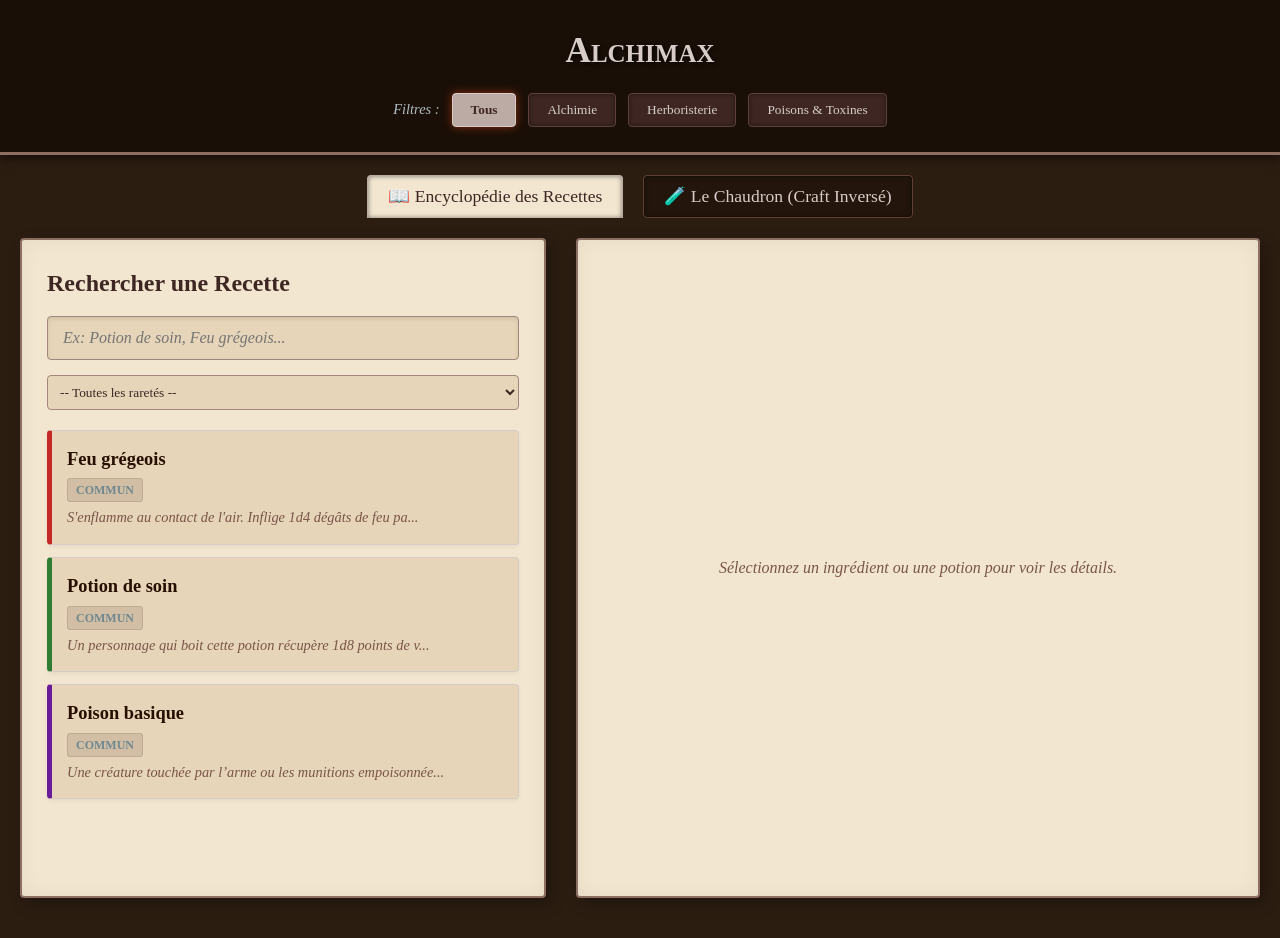
==== index.html @ 575bb74b "first commit" ====
<!DOCTYPE html>
<html lang="fr">
<head>
    <meta charset="UTF-8">
    <meta name="viewport" content="width=device-width, initial-scale=1.0">
    <title>Alchimax - Gestionnaire d'Alchimie D&D 5e</title>
    <link rel="stylesheet" href="style.css">
    <script type="module" src="app.js" defer></script>
</head>
<body>

    <!-- HEADER & FILTRES GLOBACUX -->
    <header class="main-header">
        <h1>Alchimax</h1>
        <div class="filter-container">
            <span class="filter-label">Filtres :</span>
            <button class="btn-filter active" data-filter="all">Tous</button>
            <button class="btn-filter" data-filter="alchimie">Alchimie</button>
            <button class="btn-filter" data-filter="herboristerie">Herboristerie</button>
            <button class="btn-filter" data-filter="poison">Poisons & Toxines</button>
        </div>
    </header>

    <!-- NAVIGATION ENTRE LES DEUX MODES -->
    <nav class="mode-navigation">
        <button class="btn-mode active" id="btn-mode-encyclo">📖 Encyclopédie des Recettes</button>
        <button class="btn-mode" id="btn-mode-chaudron">🧪 Le Chaudron (Craft Inversé)</button>
    </nav>

    <!-- CONTENEUR PRINCIPAL MUTABLE -->
    <main class="app-container">
        
        <!-- SECTION 1 : MODE ENCYCLOPÉDIE (Actif par défaut) -->
        <section id="view-encyclopedia" class="view-section">
            <div class="grid-layout">
                <!-- Liste gauche (générée en JS) -->
                <div class="list-panel" id="encyclo-list">
                    <h2>Rechercher une Recette</h2>
                    
                    <!-- Barre de recherche rapide -->
                    <div class="search-box">
                        <input type="text" id="search-potion" placeholder="Ex: Potion de soin, Feu grégeois...">
                    </div>
                    
                    <!-- Filtre par rareté spécifique aux potions -->
                    <div class="sub-filters">
                        <select id="select-rarete">
                            <option value="all">-- Toutes les raretés --</option>
                            <option value="commun">Commun</option>
                            <option value="peu-commun">Peu commun</option>
                            <option value="rare">Rare</option>
                            <option value="tres-rare">Très Rare</option>
                        </select> 
                    </div>

                    <!-- La liste des résultats, qui sera très courte grâce aux filtres -->
                    <div id="encyclo-results-container" class="results-scroll">
                        <!-- Généré par le JS : uniquement les titres des potions filtrées -->
                    </div>
                </div>

                <!-- LE VOICI DE RETOUR : Le panneau de prévisualisation droite -->
                <div class="preview-panel" id="encyclo-preview">
                    <div class="preview-placeholder">
                        <p>Sélectionnez un ingrédient ou une potion pour voir les détails.</p>
                    </div>
                </div>

            </div>
        </section>

        <!-- SECTION 2 : MODE CHAUDRON (Masqué au démarrage) -->
        <section id="view-cauldron" class="view-section hidden">
            <div class="grid-layout">
                <!-- Inventaire du joueur à gauche -->
                <div class="list-panel" id="player-inventory">
                    <h2>Votre Inventaire</h2>
                    <p class="short-desc">Renseignez vos composants disponibles :</p>
                    
                    <!-- RECHERCHE DE COMPOSANTS -->
                    <div class="search-box">
                        <input type="text" id="search-ingredient" placeholder="Rechercher un composant (ex: Lys, Venin)...">
                    </div>
                    
                    <div class="sub-filters">
                        <select id="select-rarete-ingredient">
                            <option value="all">-- Toutes les raretés --</option>
                            <option value="commun">Commun</option>
                            <option value="peu-commun">Peu commun</option>
                            <option value="rare">Rare</option>
                            <option value="tres-rare">Très Rare</option>
                        </select> 
                    </div>

                    <!-- Conteneur pour la liste des ingrédients avec compteurs -->
                    <div id="inventory-inputs-container" class="results-scroll">
                        <!-- Généré en JS -->
                    </div>
                </div>
                
                <!-- Résultats du craft à droite -->
                <div class="preview-panel" id="craft-results">
                    <h2>Résultats du Laboratoire</h2>
                    
                    <div class="craft-group" style="margin-top: 20px;">
                        <h3 style="color: var(--accent-herb); margin-bottom: 10px;">✅ Craftables immédiatement</h3>
                        <div class="craft-list" id="craft-ready"></div>
                    </div>
                    
                    <div class="craft-group" style="margin-top: 30px;">
                        <h3 style="color: #e65100; margin-bottom: 10px;">⚠️ Ingrédients manquants (Presque craftables)</h3>
                        <div class="craft-list" id="craft-almost"></div>
                    </div>
                </div>
            </div>
        </section>

    </main>

</body>
</html>
---- style.css ----
/* VARIABLES ET THÈME FANTASY GRIMOIRE */
:root {
    --bg-main: #2c1d11;         /* Brun très sombre, ambiance taverne / table en bois */
    --bg-panel: #f2e6d0;        /* Couleur parchemin clair pour les pages du grimoire */
    --bg-card: #e6d5b8;         /* Parchemin un peu plus sombre pour détacher les éléments */
    --text-main: #3e2723;       /* Encre brun foncé/brûlé pour le texte principal */
    --text-muted: #795548;      /* Brun moyen pour le texte secondaire */
    --border-color: #bcaaa4;    /* Bordure douce style reliure */
    
    /* Accents Magiques */
    --accent-glow: #d84315;     /* Ambre / Feu alchimique */
    --accent-alch: #c62828;     /* Rouge flasque */
    --accent-herb: #2e7d32;     /* Vert fougère */
    --accent-pois: #6a1b9a;     /* Violet poison belladone */

    /* Raretés version Encre */
    --rar-commun: #708890;
    --rar-peucommun: #1b5e20;
    --rar-rare: #0d47a1;
    --rar-tresrare: #4a148c;
    --rar-legendaire: #e65100;
}

* {
    box-sizing: border-box;
    margin: 0;
    padding: 0;
}

body {
    background-color: var(--bg-main);
    color: var(--text-main);
    font-family: 'Georgia', serif; /* Police plus littéraire / JDR */
    line-height: 1.5;
    padding-bottom: 40px;
}

.hidden { display: none !important; }

/* HEADER & FILTRES */
.main-header {
    background-color: #1a0f07; /* Bois très sombre pour le haut */
    border-bottom: 3px solid #8d6e63;
    padding: 25px 20px;
    text-align: center;
    box-shadow: 0 4px 10px rgba(0,0,0,0.5);
}

.main-header h1 {
    font-size: 2.2rem;
    margin-bottom: 15px;
    font-variant: small-caps;
    color: #d7ccc8;
    text-shadow: 2px 2px 4px rgba(0, 0, 0, 0.8);
}

.filter-container {
    display: flex;
    justify-content: center;
    align-items: center;
    gap: 12px;
    flex-wrap: wrap;
}

.filter-label {
    color: #b0bec5;
    font-size: 0.9rem;
    font-style: italic;
}

/* BOUTONS STYLE CUIR / PARCHEMIN */
button {
    background-color: #3e2723;
    border: 1px solid #5d4037;
    color: #d7ccc8;
    padding: 8px 18px;
    border-radius: 4px;
    font-family: 'Georgia', serif;
    cursor: pointer;
    box-shadow: inset 0 0 5px rgba(0,0,0,0.5);
    transition: all 0.2s ease;
}

button:hover {
    background-color: #5d4037;
    color: #fff;
}

.btn-filter.active {
    background-color: #bcaaa4;
    color: #3e2723;
    font-weight: bold;
    border-color: #d7ccc8;
    box-shadow: 0 0 8px rgba(216, 67, 21, 0.6);
}

/* NAVIGATION DES MODES */
.mode-navigation {
    display: flex;
    justify-content: center;
    padding: 20px 0;
    gap: 20px;
}

.btn-mode {
    font-size: 1.1rem;
    padding: 10px 20px;
    background-color: #23150b;
}

.btn-mode.active {
    background-color: var(--bg-panel);
    color: var(--text-main);
    border: 1px solid var(--border-color);
    border-bottom: none;
    border-radius: 4px 4px 0 0;
}

/* LAYOUT GRIMOIRE */
.app-container {
    max-width: 1400px;
    margin: 0 auto;
    padding: 0 20px;
}

.grid-layout {
    display: grid;
    grid-template-columns: 1fr 1.3fr;
    gap: 30px;
    height: calc(100vh - 240px);
    min-height: 550px;
}

/* PANNEAUX PARCHEMIN */
.list-panel, .preview-panel {
    background-color: var(--bg-panel);
    border: 2px solid #8d6e63;
    border-radius: 4px;
    padding: 25px;
    overflow-y: auto;
    box-shadow: 5px 5px 15px rgba(0,0,0,0.3), inset 0 0 20px rgba(0,0,0,0.05);
}

/* STYLE DE L'INPUT DE RECHERCHE */
.search-box {
    margin: 15px 0;
    position: relative;
}

.search-box input {
    width: 100%;
    padding: 12px 15px;
    background-color: var(--bg-card);
    border: 1px solid #a1887f;
    border-radius: 4px;
    color: var(--text-main);
    font-family: 'Georgia', serif;
    font-size: 1rem;
    font-style: italic;
    box-shadow: inset 0 2px 4px rgba(0,0,0,0.1);
    transition: all 0.2s ease;
}

.search-box input:focus {
    outline: none;
    border-color: var(--accent-glow);
    background-color: #fff;
    box-shadow: inset 0 2px 4px rgba(0,0,0,0.05), 0 0 8px rgba(216, 67, 21, 0.3);
}

/* SELECTEUR DE RARETÉ */
.sub-filters select {
    width: 100%;
    padding: 8px;
    background-color: var(--bg-card);
    border: 1px solid #a1887f;
    border-radius: 4px;
    font-family: 'Georgia', serif;
    color: var(--text-main);
    margin-bottom: 20px;
}

/* CARTES DE RECETTES / INGRÉDIENTS */
.card {
    background-color: var(--bg-card);
    border: 1px solid #d7ccc8;
    border-left: 5px solid var(--border-color);
    border-radius: 4px;
    padding: 15px;
    margin-bottom: 12px;
    cursor: pointer;
    box-shadow: 0 2px 4px rgba(0,0,0,0.05);
    transition: all 0.15s ease;
}

.card:hover {
    transform: translateX(5px);
    background-color: #dfcfb0;
    box-shadow: 2px 4px 8px rgba(0,0,0,0.1);
}

.item-alchimie { border-left-color: var(--accent-alch); }
.item-herboristerie { border-left-color: var(--accent-herb); }
.item-poison { border-left-color: var(--accent-pois); }

.card h3 {
    font-size: 1.15rem;
    color: #270f00;
}

.short-desc {
    font-size: 0.9rem;
    color: var(--text-muted);
    margin-top: 5px;
    font-style: italic;
}

/* BADGES */
.badge {
    display: inline-block;
    font-size: 0.75rem;
    font-weight: bold;
    padding: 2px 8px;
    border-radius: 3px;
    text-transform: uppercase;
    border: 1px solid rgba(0,0,0,0.1);
    margin-top: 5px;
}

.rarete-commun { background-color: rgba(93, 64, 55, 0.15); color: var(--rar-commun); }
.rarete-peucommun { background-color: rgba(27, 94, 32, 0.15); color: var(--rar-peucommun); }
.rarete-rare { background-color: rgba(13, 71, 161, 0.15); color: var(--rar-rare); }

/* PLACEHOLDER */
.preview-placeholder {
    display: flex;
    height: 100%;
    align-items: center;
    justify-content: center;
    color: var(--text-muted);
    text-align: center;
    font-style: italic;
}

@media (max-width: 850px) {
    .grid-layout {
        grid-template-columns: 1fr;
        height: auto;
    }
    .list-panel, .preview-panel {
        height: 500px;
    }
}
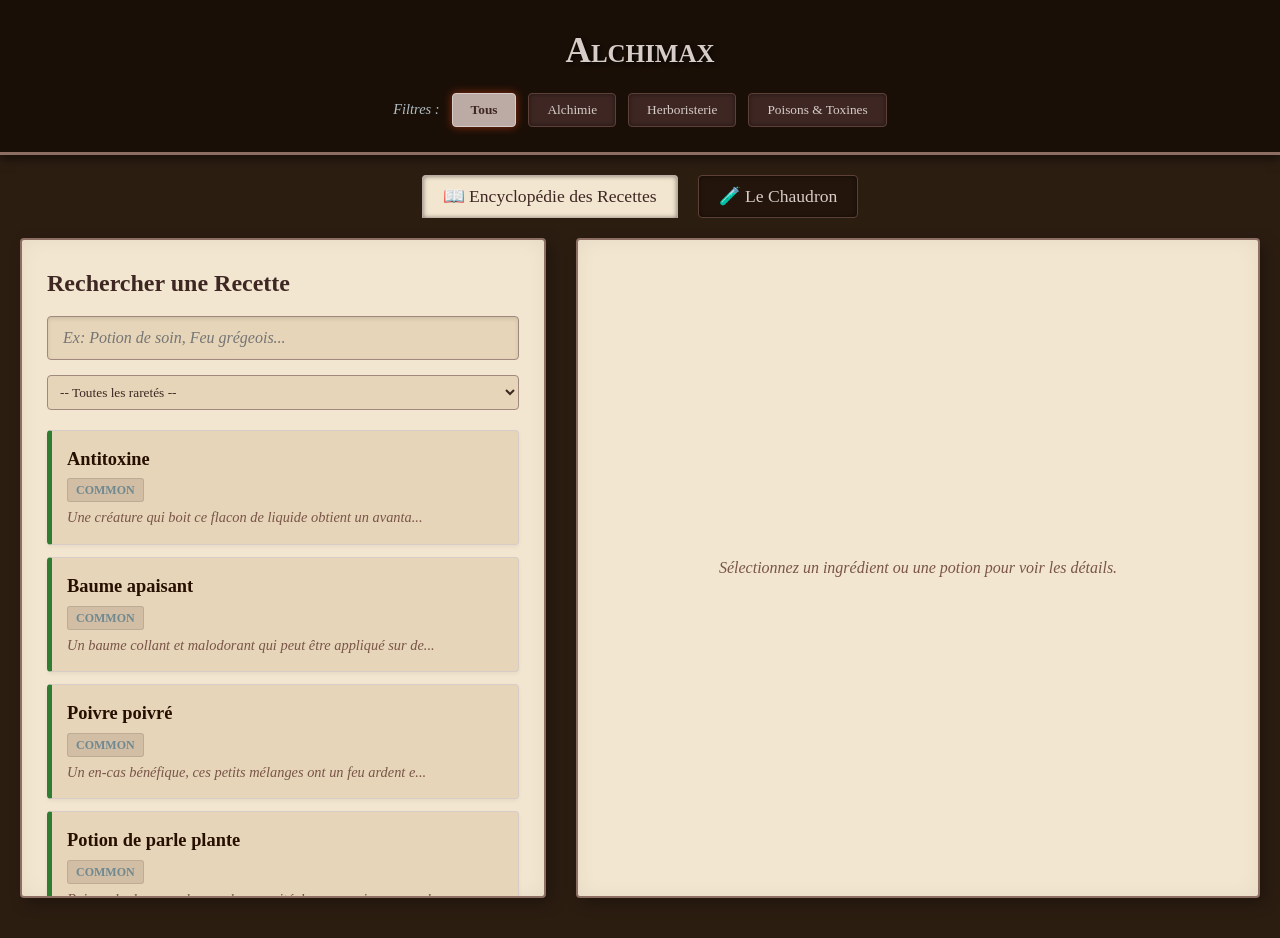
==== commit b4a885a3: "ajout des 3 json de données, correction code" ====
--- a/index.html
+++ b/index.html
@@ -9,57 +9,56 @@
 </head>
 <body>
 
-    <!-- HEADER & FILTRES GLOBACUX -->
+    <!-- HEADER & GLOBAL FILTERS -->
     <header class="main-header">
         <h1>Alchimax</h1>
         <div class="filter-container">
             <span class="filter-label">Filtres :</span>
             <button class="btn-filter active" data-filter="all">Tous</button>
-            <button class="btn-filter" data-filter="alchimie">Alchimie</button>
-            <button class="btn-filter" data-filter="herboristerie">Herboristerie</button>
+            <button class="btn-filter" data-filter="alchemy">Alchimie</button>
+            <button class="btn-filter" data-filter="herbalism">Herboristerie</button>
             <button class="btn-filter" data-filter="poison">Poisons & Toxines</button>
         </div>
     </header>
 
-    <!-- NAVIGATION ENTRE LES DEUX MODES -->
+    <!-- NAVIGATION BETWEEN MODES -->
     <nav class="mode-navigation">
         <button class="btn-mode active" id="btn-mode-encyclo">📖 Encyclopédie des Recettes</button>
-        <button class="btn-mode" id="btn-mode-chaudron">🧪 Le Chaudron (Craft Inversé)</button>
+        <button class="btn-mode" id="btn-mode-cauldron">🧪 Le Chaudron</button>
     </nav>
 
-    <!-- CONTENEUR PRINCIPAL MUTABLE -->
+    <!-- MAIN APP CONTAINER -->
     <main class="app-container">
         
-        <!-- SECTION 1 : MODE ENCYCLOPÉDIE (Actif par défaut) -->
+        <!-- SECTION 1 : ENCYCLOPEDIA VIEW -->
         <section id="view-encyclopedia" class="view-section">
             <div class="grid-layout">
-                <!-- Liste gauche (générée en JS) -->
+                <!-- Left panel -->
                 <div class="list-panel" id="encyclo-list">
                     <h2>Rechercher une Recette</h2>
                     
-                    <!-- Barre de recherche rapide -->
+                    <!-- Search box -->
                     <div class="search-box">
                         <input type="text" id="search-potion" placeholder="Ex: Potion de soin, Feu grégeois...">
                     </div>
                     
-                    <!-- Filtre par rareté spécifique aux potions -->
+                    <!-- Rarity filter -->
                     <div class="sub-filters">
-                        <select id="select-rarete">
+                        <select id="select-rarity">
                             <option value="all">-- Toutes les raretés --</option>
-                            <option value="commun">Commun</option>
-                            <option value="peu-commun">Peu commun</option>
+                            <option value="common">Commun</option>
+                            <option value="uncommon">Peu commun</option>
                             <option value="rare">Rare</option>
-                            <option value="tres-rare">Très Rare</option>
+                            <option value="veryrare">Très Rare</option>
                         </select> 
                     </div>
 
-                    <!-- La liste des résultats, qui sera très courte grâce aux filtres -->
+                    <!-- Results container -->
                     <div id="encyclo-results-container" class="results-scroll">
-                        <!-- Généré par le JS : uniquement les titres des potions filtrées -->
                     </div>
                 </div>
 
-                <!-- LE VOICI DE RETOUR : Le panneau de prévisualisation droite -->
+                <!-- Right preview panel -->
                 <div class="preview-panel" id="encyclo-preview">
                     <div class="preview-placeholder">
                         <p>Sélectionnez un ingrédient ou une potion pour voir les détails.</p>
@@ -69,36 +68,35 @@
             </div>
         </section>
 
-        <!-- SECTION 2 : MODE CHAUDRON (Masqué au démarrage) -->
+        <!-- SECTION 2 : CAULDRON VIEW -->
         <section id="view-cauldron" class="view-section hidden">
             <div class="grid-layout">
-                <!-- Inventaire du joueur à gauche -->
+                <!-- Player inventory -->
                 <div class="list-panel" id="player-inventory">
                     <h2>Votre Inventaire</h2>
                     <p class="short-desc">Renseignez vos composants disponibles :</p>
                     
-                    <!-- RECHERCHE DE COMPOSANTS -->
+                    <!-- Ingredient search -->
                     <div class="search-box">
                         <input type="text" id="search-ingredient" placeholder="Rechercher un composant (ex: Lys, Venin)...">
                     </div>
                     
                     <div class="sub-filters">
-                        <select id="select-rarete-ingredient">
+                        <select id="select-rarity-ingredient">
                             <option value="all">-- Toutes les raretés --</option>
-                            <option value="commun">Commun</option>
-                            <option value="peu-commun">Peu commun</option>
+                            <option value="common">Commun</option>
+                            <option value="uncommon">Peu commun</option>
                             <option value="rare">Rare</option>
-                            <option value="tres-rare">Très Rare</option>
+                            <option value="veryrare">Très Rare</option>
                         </select> 
                     </div>
 
-                    <!-- Conteneur pour la liste des ingrédients avec compteurs -->
+                    <!-- Inventory inputs list -->
                     <div id="inventory-inputs-container" class="results-scroll">
-                        <!-- Généré en JS -->
                     </div>
                 </div>
                 
-                <!-- Résultats du craft à droite -->
+                <!-- Craft results -->
                 <div class="preview-panel" id="craft-results">
                     <h2>Résultats du Laboratoire</h2>
                     
--- a/style.css
+++ b/style.css
@@ -14,11 +14,11 @@
     --accent-pois: #6a1b9a;     /* Violet poison belladone */
 
     /* Raretés version Encre */
-    --rar-commun: #708890;
-    --rar-peucommun: #1b5e20;
+    --rar-common: #708890;
+    --rar-uncommon: #1b5e20;
     --rar-rare: #0d47a1;
-    --rar-tresrare: #4a148c;
-    --rar-legendaire: #e65100;
+    --rar-veryrare: #4a148c;
+    --rar-legendary: #e65100;
 }
 
 * {
@@ -199,8 +199,8 @@
     box-shadow: 2px 4px 8px rgba(0,0,0,0.1);
 }
 
-.item-alchimie { border-left-color: var(--accent-alch); }
-.item-herboristerie { border-left-color: var(--accent-herb); }
+.item-alchemy { border-left-color: var(--accent-alch); }
+.item-herbalism { border-left-color: var(--accent-herb); }
 .item-poison { border-left-color: var(--accent-pois); }
 
 .card h3 {
@@ -227,9 +227,11 @@
     margin-top: 5px;
 }
 
-.rarete-commun { background-color: rgba(93, 64, 55, 0.15); color: var(--rar-commun); }
-.rarete-peucommun { background-color: rgba(27, 94, 32, 0.15); color: var(--rar-peucommun); }
-.rarete-rare { background-color: rgba(13, 71, 161, 0.15); color: var(--rar-rare); }
+.rarity-common { background-color: rgba(93, 64, 55, 0.15); color: var(--rar-common); }
+.rarity-uncommon { background-color: rgba(27, 94, 32, 0.15); color: var(--rar-uncommon); }
+.rarity-rare { background-color: rgba(13, 71, 161, 0.15); color: var(--rar-rare); }
+.rarity-veryrare { background-color: rgba(74, 20, 140, 0.15); color: var(--rar-veryrare); }
+.rarity-legendary { background-color: rgba(230, 81, 0, 0.15); color: var(--rar-legendary); }
 
 /* PLACEHOLDER */
 .preview-placeholder {
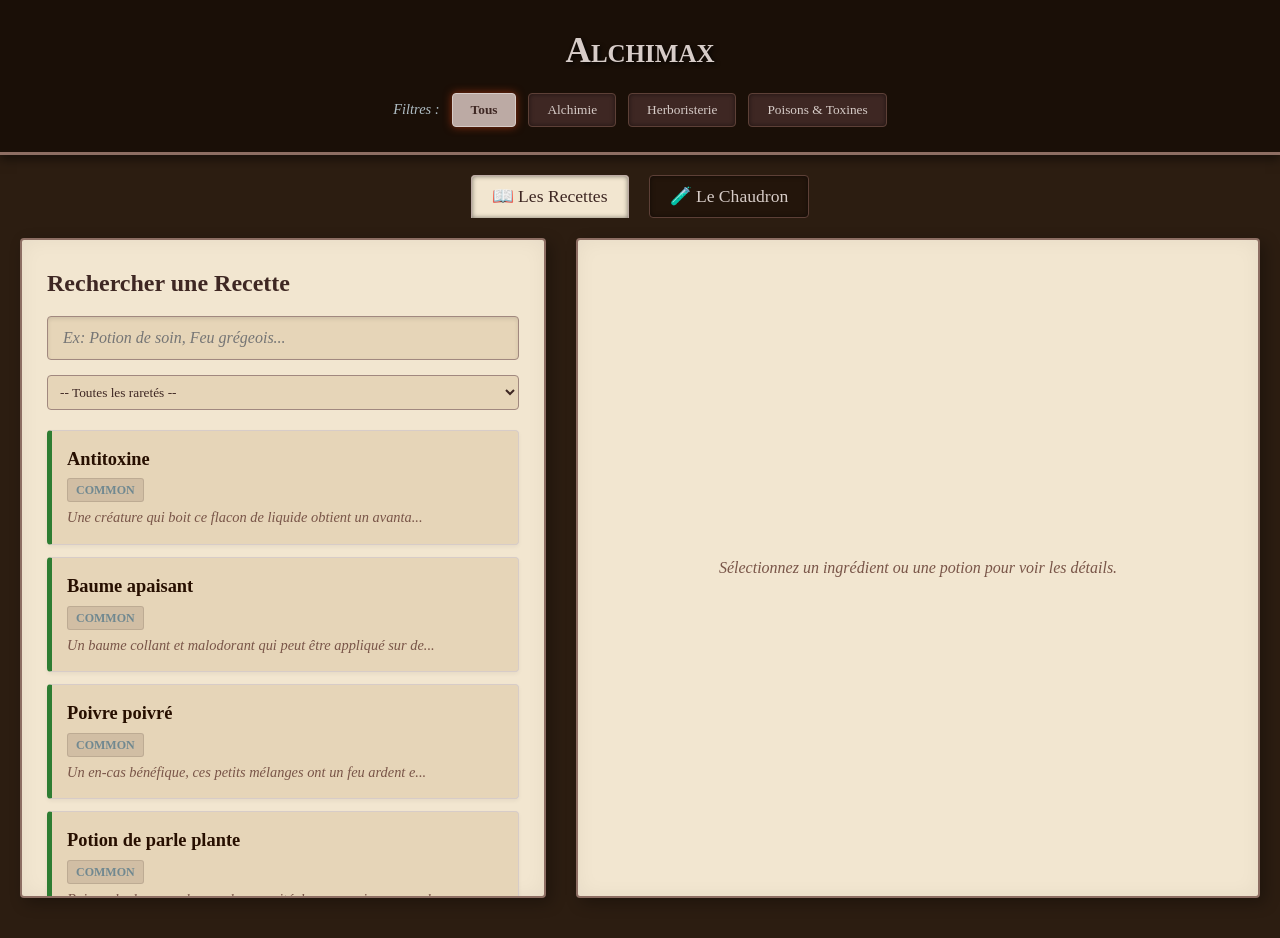
==== commit 360d2810: "changement nom Les Recettes" ====
--- a/index.html
+++ b/index.html
@@ -3,9 +3,17 @@
 <head>
     <meta charset="UTF-8">
     <meta name="viewport" content="width=device-width, initial-scale=1.0">
-    <title>Alchimax - Gestionnaire d'Alchimie D&D 5e</title>
-    <link rel="stylesheet" href="style.css">
-    <script type="module" src="app.js" defer></script>
+    <meta property="og:title" content="Alchimax - Grimoire d'Alchimie JDR">
+    <meta property="og:description" content="Simulateur de craft et encyclopédie d'herboristerie pour vos campagnes de JDR.">
+    <meta property="og:image" content="https://trompillon.github.io/Alchimax/img/cauldronicon-512.png">
+    <meta property="og:type" content="website">
+    <meta name="description" content="Alchimax : pour faire de l'alchimie un max!">
+    <title>Alchimax</title>
+    <link rel="stylesheet" href="style.css?v=1.0">
+    <script src="app.js?v=1.0" defer></script>
+    <link rel="icon" href="img/cauldronicon-48.png" type="image/png">
+    <link rel="apple-touch-icon" href="img/cauldronicon-192.png">
+    <link rel="manifest" href="manifest.json">
 </head>
 <body>
 
@@ -23,7 +31,7 @@
 
     <!-- NAVIGATION BETWEEN MODES -->
     <nav class="mode-navigation">
-        <button class="btn-mode active" id="btn-mode-encyclo">📖 Encyclopédie des Recettes</button>
+        <button class="btn-mode active" id="btn-mode-encyclo">📖 Les Recettes</button>
         <button class="btn-mode" id="btn-mode-cauldron">🧪 Le Chaudron</button>
     </nav>
 
@@ -75,6 +83,7 @@
                 <div class="list-panel" id="player-inventory">
                     <h2>Votre Inventaire</h2>
                     <p class="short-desc">Renseignez vos composants disponibles :</p>
+                
                     
                     <!-- Ingredient search -->
                     <div class="search-box">
@@ -88,8 +97,20 @@
                             <option value="uncommon">Peu commun</option>
                             <option value="rare">Rare</option>
                             <option value="veryrare">Très Rare</option>
-                        </select> 
+                            <option value="legendary">Légendaire</option>
+                        </select>
+
+                        <select id="select-type-ingredient">
+                            <option value="all">-- Tous les types --</option>
+                            <option value="vegetal">🌿 Végétaux</option>
+                            <option value="creature">⚔️ Créatures</option>
+                            <option value="potion">🧪 Spéciaux</option>
+                        </select>
                     </div>
+
+                    <button id="btn-reset-inventory" style="background-color: #d84315; color: white; padding: 8px 15px; border: none; border-radius: 4px; cursor: pointer; font-weight: bold; margin-bottom: 10px;">
+                        🗑️ Vider le sac
+                    </button>
 
                     <!-- Inventory inputs list -->
                     <div id="inventory-inputs-container" class="results-scroll">
--- a/style.css
+++ b/style.css
@@ -244,12 +244,78 @@
     font-style: italic;
 }
 
-@media (max-width: 850px) {
+/* ==========================================================================
+   STYLE DES LIGNES DU CHAUDRON (Anciennement dans le JS)
+   ========================================================================== */
+.inventory-row {
+    display: flex; 
+    justify-content: space-between; 
+    align-items: center; 
+    padding: 10px; 
+    margin-bottom: 8px; 
+    background: var(--bg-card); 
+    border-radius: 4px; 
+    border-left: 3px solid #8d6e63;
+}
+
+/* ==========================================================================
+   MEDIA QUERY : SMARTPHONES & TABLETTES (768px)
+   ========================================================================== */
+@media screen and (max-width: 768px) {
+    
+    /* 1. Layout : On cible la classe .grid-layout pour passer sur une colonne */
     .grid-layout {
         grid-template-columns: 1fr;
         height: auto;
-    }
+        min-height: unset;
+        gap: 20px;
+    }
+
+    /* 2. Panneaux de navigation */
     .list-panel, .preview-panel {
-        height: 500px;
+        height: 480px;
+        padding: 15px;
+    }
+
+    /* 3. Filtres principaux */
+    .filter-container {
+        flex-direction: column;
+        gap: 8px;
+        width: 100%;
+    }
+
+    .filter-container button {
+        width: 100%;
+        max-width: 300px;
+        padding: 10px;
+    }
+
+    /* 4. Inputs de recherche */
+    .sub-filters select {
+        padding: 10px;
+        margin-bottom: 12px;
+    }
+
+    /* 5. Chaudron : Optimisation tactile des lignes d'ingrédients */
+    .inventory-row {
+        padding: 12px 8px;
+    }
+
+    .inventory-row button {
+        padding: 6px 14px;
+        font-size: 1.2rem;
+        font-weight: bold;
+    }
+
+    .inventory-row .qty-display {
+        font-size: 1.2rem;
+        min-width: 25px;
+    }
+
+    /* 6. Bouton Reset */
+    #btn-reset-inventory {
+        width: 100%;
+        padding: 12px;
+        font-size: 1rem;
     }
 }
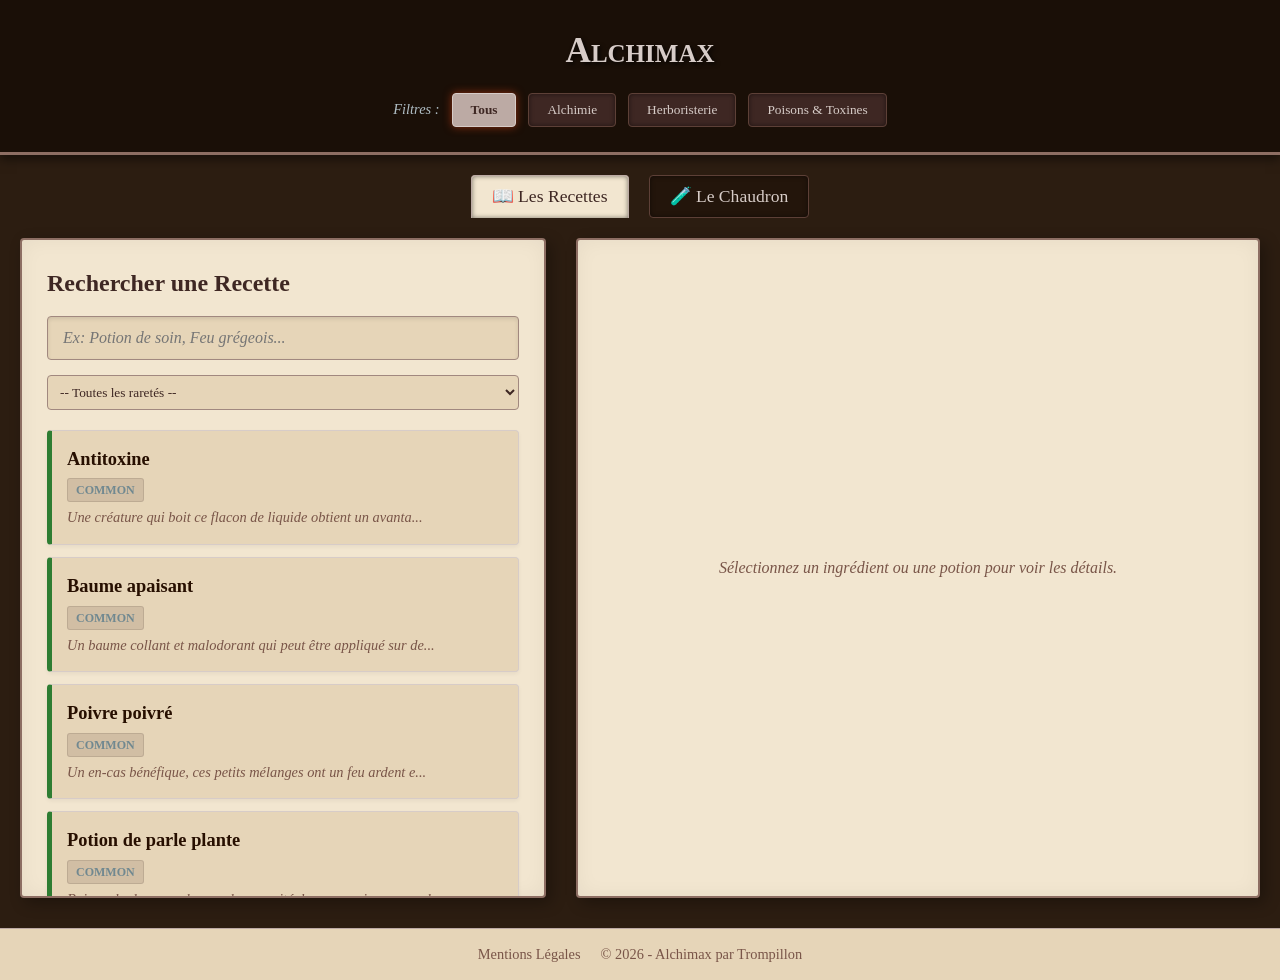
==== commit 70ce0a55: "ajout footer + mentions.html" ====
--- a/index.html
+++ b/index.html
@@ -137,4 +137,12 @@
     </main>
 
 </body>
+
+<footer>
+    <div class="footer-simple">
+        <a href="mentions.html">Mentions Légales</a>
+        <span>&copy; 2026 - Alchimax par Trompillon</span>
+    </div>
+</footer>
+
 </html>
--- a/style.css
+++ b/style.css
@@ -32,7 +32,6 @@
     color: var(--text-main);
     font-family: 'Georgia', serif; /* Police plus littéraire / JDR */
     line-height: 1.5;
-    padding-bottom: 40px;
 }
 
 .hidden { display: none !important; }
@@ -259,6 +258,91 @@
 }
 
 /* ==========================================================================
+   FOOTER
+   ========================================================================== */
+
+footer {
+    background-color: var(--bg-card);
+    padding: 15px;
+    text-align: center;
+    border-top: 1px solid var(--border-color);
+    margin-top: 30px; /* Donne de l'air sous le chaudron/encyclopédie */
+}
+
+.footer-simple {
+    display: flex;
+    justify-content: center;
+    align-items: center;
+    gap: 20px; /* Espace entre le lien et le copyright */
+    font-size: 0.9rem;
+    color: var(--text-muted);
+}
+
+.footer-simple a {
+    color: var(--text-muted);
+    text-decoration: none;
+    transition: color 0.2s;
+}
+
+.footer-simple a:hover {
+    color: var(--text-main); /* Le lien s'éclaire au survol */
+    text-decoration: underline;
+}
+
+/* ==========================================
+   PAGE MENTIONS LÉGALES (Mentions.html)
+   ========================================== */
+.page-mentions {
+    background-color: var(--bg-main, #121212);
+    margin: 0;
+    padding: 0;
+}
+
+.mentions-container {
+    max-width: 800px;
+    margin: 60px auto; 
+    padding: 40px;
+    line-height: 1.8;
+    color: var(--text-main, #ddd);
+    background-color: var(--bg-card, #1e1e1e);
+    border-radius: 8px;
+    border: 1px solid var(--border-color, #333);
+    box-shadow: 0 4px 15px rgba(0, 0, 0, 0.5);
+}
+
+.mentions-container h1 { 
+    color: var(--text-main,); 
+    margin-bottom: 30px; 
+    font-size: 2rem;
+    border-bottom: 2px solid var(--border-color, #333);
+    padding-bottom: 10px;
+}
+
+.mentions-container h2 { 
+    color: var(--text-main); 
+    margin-top: 30px; 
+    font-size: 1.3rem; 
+}
+
+.mentions-container p {
+    margin-bottom: 15px;
+}
+
+.back-link { 
+    display: inline-block; 
+    margin-bottom: 20px; 
+    color: var(--text-muted, #777); 
+    text-decoration: none; 
+    font-weight: bold;
+    transition: color 0.2s;
+}
+
+.back-link:hover { 
+    color: var(--text-main, white); 
+    text-decoration: underline; 
+}
+
+/* ==========================================================================
    MEDIA QUERY : SMARTPHONES & TABLETTES (768px)
    ========================================================================== */
 @media screen and (max-width: 768px) {
